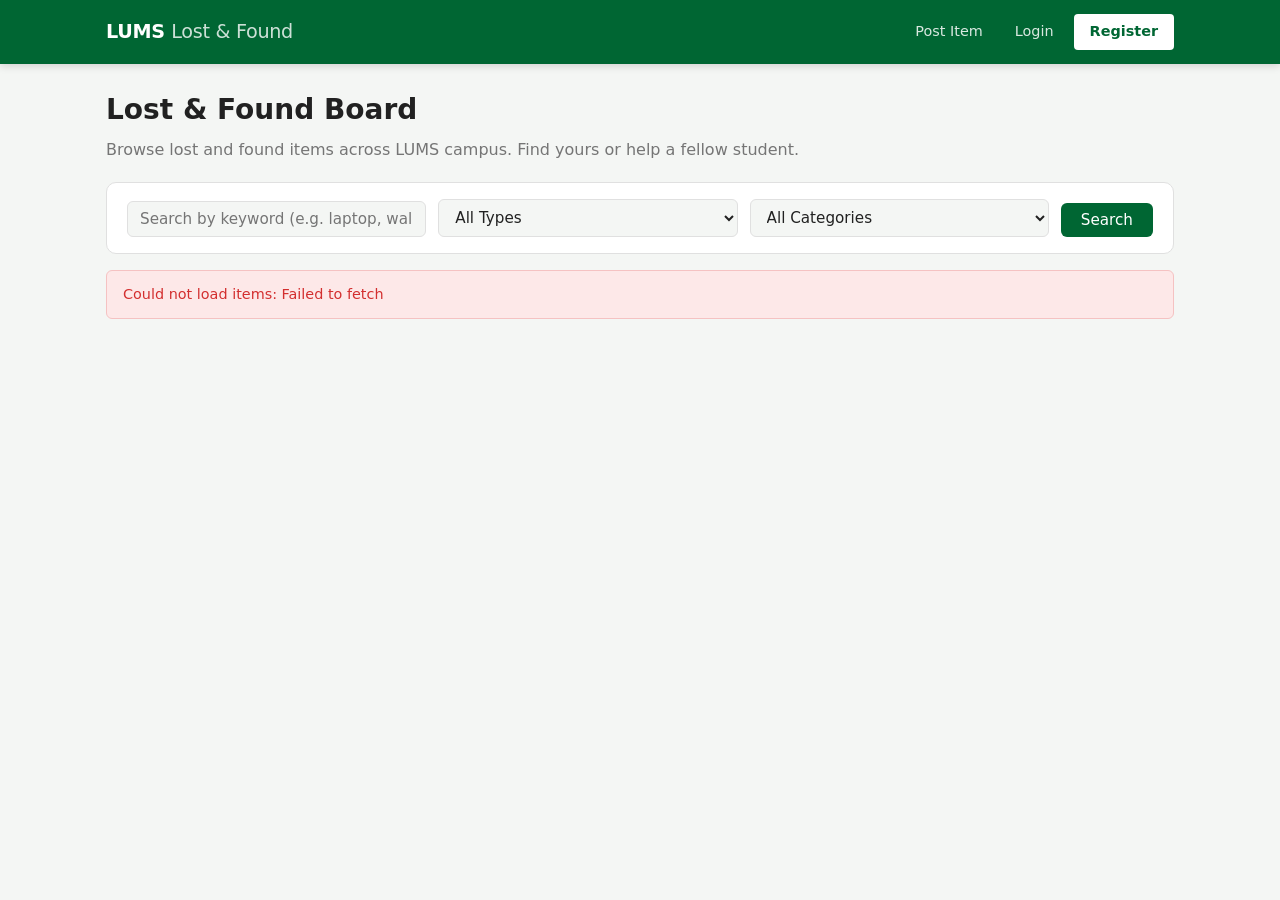
==== frontend/index.html @ d830dd13 "Phase 6: full static frontend — HTML, CSS, JavaScript - frontend/css/style.css: LUMS green theme, ca" ====
<!DOCTYPE html>
<html lang="en">
<head>
    <meta charset="UTF-8">
    <meta name="viewport" content="width=device-width, initial-scale=1.0">
    <title>LUMS Lost &amp; Found</title>
    <link rel="stylesheet" href="css/style.css">
</head>
<body>

    <!-- ── Navigation bar ──────────────────────────────────────────────────── -->
    <!-- The nav-links div is filled by auth.js updateNav() on page load       -->
    <nav class="navbar">
        <div class="container">
            <a href="index.html" class="nav-brand">LUMS <span>Lost &amp; Found</span></a>
            <div class="nav-links" id="nav-links">
                <!-- Populated by updateNav() in auth.js -->
            </div>
        </div>
    </nav>

    <!-- ── Main content ────────────────────────────────────────────────────── -->
    <main class="page-content">
        <div class="container">

            <!-- Page heading -->
            <div class="page-header">
                <h1>Lost &amp; Found Board</h1>
                <p>Browse lost and found items across LUMS campus. Find yours or help a fellow student.</p>
            </div>

            <!-- Search & filter form                                           -->
            <!-- Submitting reloads items via handleSearch() in app.js         -->
            <!-- Changing a select also triggers handleSearch() automatically  -->
            <form id="search-form" class="search-bar">

                <!-- Keyword search: searches title AND description -->
                <input
                    type="text"
                    id="search-q"
                    placeholder="Search by keyword (e.g. laptop, wallet, blue bag...)"
                    autocomplete="off"
                >

                <!-- Type filter -->
                <select id="filter-type">
                    <option value="">All Types</option>
                    <option value="lost">Lost Items</option>
                    <option value="found">Found Items</option>
                </select>

                <!-- Category filter -->
                <select id="filter-category">
                    <option value="">All Categories</option>
                    <option value="Electronics">Electronics</option>
                    <option value="ID Card">ID Card</option>
                    <option value="Keys">Keys</option>
                    <option value="Wallet">Wallet</option>
                    <option value="Bag">Bag</option>
                    <option value="Accessories">Accessories</option>
                    <option value="Clothing">Clothing</option>
                    <option value="Books">Books</option>
                    <option value="Other">Other</option>
                </select>

                <button type="submit" class="btn btn-primary">Search</button>
            </form>

            <!-- Result count ("6 items found") — set by app.js -->
            <p id="result-count" class="text-muted mt-1" style="font-size: 0.88rem;"></p>

            <!-- Items grid — populated by renderItems() in app.js -->
            <div id="items-container" class="items-grid">
                <div class="spinner"></div>
            </div>

            <!-- Pagination controls — populated by renderPagination() in app.js -->
            <div id="pagination" class="pagination"></div>

        </div>
    </main>

    <!-- Scripts must load in this order:                                       -->
    <!--   api.js   — fetch helpers (no DOM deps)                              -->
    <!--   auth.js  — getCurrentUser, updateNav, escapeHtml (uses api.js)      -->
    <!--   app.js   — page logic (uses both api.js and auth.js)                -->
    <script src="js/api.js"></script>
    <script src="js/auth.js"></script>
    <script src="js/app.js"></script>
</body>
</html>
---- frontend/css/style.css ----
/* frontend/css/style.css */
/* ─────────────────────────────────────────────────────────────────────────── */
/* Global styles for LUMS Lost & Found                                         */
/* Colour palette uses LUMS green branding throughout                          */
/* ─────────────────────────────────────────────────────────────────────────── */

/* CSS custom properties (variables) ─ change these to retheme the entire site */
:root {
    --primary:        #006633;   /* LUMS dark green — nav, buttons, links       */
    --primary-dark:   #004d26;   /* darker green — hover states                 */
    --primary-light:  #e8f5e9;   /* very light green — highlights, backgrounds  */
    --lost-color:     #c62828;   /* red — "LOST" badge                          */
    --found-color:    #2e7d32;   /* green — "FOUND" badge                       */
    --text:           #212121;   /* near-black — body text                      */
    --text-muted:     #757575;   /* gray — secondary text, dates, labels        */
    --border:         #e0e0e0;   /* light gray — card borders, dividers         */
    --bg:             #f4f6f4;   /* light green-tinted page background          */
    --card-bg:        #ffffff;   /* white — card and form backgrounds           */
    --danger:         #d32f2f;   /* red — error messages                        */
    --nav-height:     64px;      /* height of the sticky navbar                 */
}

/* ── Reset & base ──────────────────────────────────────────────────────────── */

/* border-box makes width + padding calculations intuitive:
   width: 200px WITH padding: 20px still equals 200px total width */
*, *::before, *::after {
    box-sizing: border-box;
    margin: 0;
    padding: 0;
}

body {
    font-family: 'Segoe UI', system-ui, -apple-system, sans-serif;
    background-color: var(--bg);
    color: var(--text);
    line-height: 1.6;
    min-height: 100vh;
}

a {
    color: var(--primary);
    text-decoration: none;
}
a:hover { text-decoration: underline; }

img {
    max-width: 100%;
    height: auto;
    display: block;
}

/* ── Layout ────────────────────────────────────────────────────────────────── */

/* Centers content and adds horizontal padding */
.container {
    max-width: 1100px;
    margin: 0 auto;
    padding: 0 1rem;
}

/* Push page content below the fixed navbar so it isn't hidden underneath */
.page-content {
    padding-top: calc(var(--nav-height) + 1.5rem);
    padding-bottom: 3rem;
}

/* ── Navbar ────────────────────────────────────────────────────────────────── */

/* Fixed navbar stays at the top as the user scrolls */
.navbar {
    position: fixed;
    top: 0; left: 0; right: 0;
    height: var(--nav-height);
    background-color: var(--primary);
    color: white;
    z-index: 100;                        /* above all page content */
    box-shadow: 0 2px 8px rgba(0,0,0,0.15);
}

.navbar .container {
    height: 100%;
    display: flex;
    align-items: center;
    justify-content: space-between;
}

.nav-brand {
    font-size: 1.2rem;
    font-weight: 700;
    color: white;
    letter-spacing: -0.3px;
}
.nav-brand:hover { text-decoration: none; opacity: 0.9; }
.nav-brand span  { font-weight: 300; opacity: 0.8; }

.nav-links {
    display: flex;
    align-items: center;
    gap: 0.5rem;
}

.nav-links a {
    color: rgba(255,255,255,0.85);
    padding: 0.4rem 0.75rem;
    border-radius: 4px;
    font-size: 0.9rem;
    transition: background 0.15s;
}
.nav-links a:hover {
    background: rgba(255,255,255,0.15);
    text-decoration: none;
    color: white;
}

/* White pill button inside the dark navbar */
.nav-links .btn-nav {
    background: white;
    color: var(--primary);
    font-weight: 600;
    padding: 0.4rem 1rem;
}
.nav-links .btn-nav:hover { background: var(--primary-light); }

/* ── Buttons ───────────────────────────────────────────────────────────────── */

.btn {
    display: inline-block;
    padding: 0.5rem 1.25rem;
    border-radius: 6px;
    font-size: 0.95rem;
    font-weight: 500;
    cursor: pointer;
    border: none;
    transition: background 0.15s, opacity 0.15s;
    text-align: center;
    font-family: inherit;
}
.btn:hover    { opacity: 0.9; text-decoration: none; }
.btn:disabled { opacity: 0.5; cursor: not-allowed; }

.btn-primary { background: var(--primary); color: white; }
.btn-primary:hover { background: var(--primary-dark); opacity: 1; }

.btn-outline {
    background: transparent;
    border: 2px solid var(--primary);
    color: var(--primary);
}
.btn-outline:hover { background: var(--primary-light); opacity: 1; }

.btn-sm   { padding: 0.3rem 0.75rem; font-size: 0.85rem; }
.btn-full { width: 100%; }

/* ── Badges (Lost / Found / status) ───────────────────────────────────────── */

/* Pill-shaped labels for item type and status */
.badge {
    display: inline-block;
    padding: 0.2rem 0.65rem;
    border-radius: 999px;           /* fully round ends = pill shape */
    font-size: 0.75rem;
    font-weight: 700;
    text-transform: uppercase;
    letter-spacing: 0.5px;
}

.badge-lost     { background: #fde8e8; color: var(--lost-color); }
.badge-found    { background: #e8f5e9; color: var(--found-color); }
.badge-open     { background: #e3f2fd; color: #1565c0; }
.badge-resolved { background: #f5f5f5; color: #616161; }

/* ── Item cards ────────────────────────────────────────────────────────────── */

.card {
    background: var(--card-bg);
    border: 1px solid var(--border);
    border-radius: 10px;
    overflow: hidden;                /* so card-img corners are clipped by the card */
    transition: box-shadow 0.2s, transform 0.2s;
}
.card:hover {
    box-shadow: 0 4px 20px rgba(0,0,0,0.10);
    transform: translateY(-2px);     /* subtle lift on hover */
}

/* Photo when the item has one */
.card-img {
    width: 100%;
    height: 180px;
    object-fit: cover;               /* crop to fill without distortion */
}

/* Placeholder shown when the item has no photo */
.card-no-img {
    width: 100%;
    height: 180px;
    background: var(--primary-light);
    display: flex;
    align-items: center;
    justify-content: center;
    color: var(--primary);
    font-size: 3rem;
    font-weight: 200;
    letter-spacing: 2px;
    opacity: 0.7;
}

.card-body   { padding: 1rem; }
.card-footer {
    padding: 0.75rem 1rem;
    border-top: 1px solid var(--border);
    display: flex;
    align-items: center;
    justify-content: space-between;
}

/* Card title: bold, clamped to 2 lines so all cards stay the same height */
.card-title {
    font-size: 1rem;
    font-weight: 600;
    margin: 0.4rem 0 0.5rem;
    display: -webkit-box;
    -webkit-line-clamp: 2;
    -webkit-box-orient: vertical;
    overflow: hidden;
}

.card-meta { font-size: 0.82rem; color: var(--text-muted); margin-bottom: 0.2rem; }

/* ── Items grid ────────────────────────────────────────────────────────────── */

/* auto-fill: creates as many columns as fit; minmax(260px, 1fr): each is at least 260px */
.items-grid {
    display: grid;
    grid-template-columns: repeat(auto-fill, minmax(260px, 1fr));
    gap: 1.25rem;
    margin-top: 1rem;
}

/* ── Search & filter bar ───────────────────────────────────────────────────── */

.search-bar {
    background: var(--card-bg);
    border: 1px solid var(--border);
    border-radius: 10px;
    padding: 1rem 1.25rem;
    display: flex;
    flex-wrap: wrap;                  /* wraps onto next line on small screens */
    gap: 0.75rem;
    align-items: flex-end;
}

.search-bar input,
.search-bar select {
    flex: 1;
    min-width: 160px;
    padding: 0.5rem 0.75rem;
    border: 1px solid var(--border);
    border-radius: 6px;
    font-size: 0.95rem;
    background: var(--bg);
    color: var(--text);
    font-family: inherit;
}
.search-bar input:focus,
.search-bar select:focus {
    outline: none;
    border-color: var(--primary);
    background: white;
}

/* ── Page header ───────────────────────────────────────────────────────────── */

.page-header           { margin-bottom: 1.25rem; }
.page-header h1        { font-size: 1.75rem; font-weight: 700; }
.page-header p         { color: var(--text-muted); margin-top: 0.25rem; }

/* ── Pagination ────────────────────────────────────────────────────────────── */

.pagination {
    display: flex;
    align-items: center;
    justify-content: center;
    gap: 1rem;
    margin-top: 2rem;
}
.pagination span { font-size: 0.9rem; color: var(--text-muted); }

/* ── Forms ─────────────────────────────────────────────────────────────────── */

.form-card {
    background: var(--card-bg);
    border: 1px solid var(--border);
    border-radius: 12px;
    padding: 2rem;
    max-width: 560px;
    margin: 0 auto;
}
.form-card h1    { font-size: 1.5rem; margin-bottom: 0.25rem; }
.form-card .subtitle { color: var(--text-muted); margin-bottom: 1.5rem; font-size: 0.9rem; }

.form-group { margin-bottom: 1.1rem; }

.form-group label {
    display: block;
    font-size: 0.875rem;
    font-weight: 600;
    margin-bottom: 0.35rem;
}

.form-group .hint { font-size: 0.78rem; color: var(--text-muted); margin-top: 0.25rem; }

.form-group input,
.form-group select,
.form-group textarea {
    width: 100%;
    padding: 0.55rem 0.75rem;
    border: 1px solid var(--border);
    border-radius: 6px;
    font-size: 0.95rem;
    font-family: inherit;
    color: var(--text);
    background: white;
    transition: border-color 0.15s, box-shadow 0.15s;
}
.form-group input:focus,
.form-group select:focus,
.form-group textarea:focus {
    outline: none;
    border-color: var(--primary);
    box-shadow: 0 0 0 3px rgba(0,102,51,0.08);
}

.form-group textarea { resize: vertical; min-height: 90px; }

/* ── Lost / Found radio toggle ─────────────────────────────────────────────── */

/* We hide the actual radio button and style the <label> as a card instead */
.type-toggle { display: flex; gap: 0.75rem; }
.type-toggle input[type="radio"] { display: none; }
.type-toggle label {
    flex: 1;
    text-align: center;
    padding: 0.6rem;
    border: 2px solid var(--border);
    border-radius: 8px;
    cursor: pointer;
    font-weight: 600;
    font-size: 0.95rem;
    transition: all 0.15s;
    user-select: none;
}
/* Highlight label when the matching radio is checked */
.type-toggle input[value="lost"]:checked  + label { border-color: var(--lost-color);  background: #fde8e8; color: var(--lost-color);  }
.type-toggle input[value="found"]:checked + label { border-color: var(--found-color); background: #e8f5e9; color: var(--found-color); }

/* ── Item detail page ──────────────────────────────────────────────────────── */

/* Two-column layout: photo left, info right */
.item-detail {
    display: grid;
    grid-template-columns: 1fr 1fr;
    gap: 2rem;
    align-items: start;
    margin-top: 1rem;
}

.item-detail-img {
    width: 100%;
    border-radius: 10px;
    border: 1px solid var(--border);
    object-fit: cover;
    max-height: 420px;
}

.item-detail-no-img {
    width: 100%;
    height: 280px;
    background: var(--primary-light);
    border-radius: 10px;
    display: flex;
    align-items: center;
    justify-content: center;
    color: var(--primary);
    font-size: 4rem;
    font-weight: 200;
    opacity: 0.6;
}

.item-detail-info h1 { font-size: 1.5rem; margin: 0.5rem 0 1rem; }

/* Each row in the item info section: label + value side by side */
.detail-row        { display: flex; gap: 0.5rem; margin-bottom: 0.65rem; font-size: 0.9rem; }
.detail-label      { font-weight: 600; color: var(--text-muted); min-width: 110px; }
.detail-value      { color: var(--text); }

/* ── Messages ──────────────────────────────────────────────────────────────── */

.messages-section {
    background: var(--card-bg);
    border: 1px solid var(--border);
    border-radius: 10px;
    padding: 1.5rem;
    margin-top: 2rem;
}

.messages-section h2 {
    font-size: 1.1rem;
    margin-bottom: 1rem;
    padding-bottom: 0.75rem;
    border-bottom: 1px solid var(--border);
}

.message-item {
    padding: 0.75rem 0;
    border-bottom: 1px solid var(--border);
}
.message-item:last-child { border-bottom: none; }

.message-header {
    display: flex;
    justify-content: space-between;
    margin-bottom: 0.3rem;
}

.message-sender { font-weight: 600; font-size: 0.9rem; }
.message-time   { font-size: 0.8rem; color: var(--text-muted); }
.message-body   { font-size: 0.9rem; line-height: 1.5; }

.message-form {
    margin-top: 1.25rem;
    padding-top: 1.25rem;
    border-top: 1px solid var(--border);
}
.message-form h3 { font-size: 0.95rem; margin-bottom: 0.75rem; }

/* ── Alerts ────────────────────────────────────────────────────────────────── */

.alert {
    padding: 0.75rem 1rem;
    border-radius: 6px;
    margin-bottom: 1rem;
    font-size: 0.9rem;
}
.alert-error   { background: #fde8e8; color: var(--danger);  border: 1px solid #f5c2c2; }
.alert-success { background: #e8f5e9; color: #1b5e20;        border: 1px solid #c8e6c9; }
.alert-info    { background: #e3f2fd; color: #0d47a1;        border: 1px solid #bbdefb; }

/* ── Empty state ───────────────────────────────────────────────────────────── */

.empty-state {
    text-align: center;
    padding: 3rem 1rem;
    color: var(--text-muted);
}
.empty-state h3 { color: var(--text); margin-bottom: 0.5rem; }

/* ── Loading spinner ───────────────────────────────────────────────────────── */

/* CSS-only spinner using a rotating border */
.spinner {
    display: flex;
    justify-content: center;
    padding: 3rem;
}
.spinner::after {
    content: '';
    width: 36px;
    height: 36px;
    border: 4px solid var(--border);
    border-top-color: var(--primary);   /* only the top arc is coloured = spinning effect */
    border-radius: 50%;
    animation: spin 0.7s linear infinite;
}
@keyframes spin { to { transform: rotate(360deg); } }

/* ── Utility classes ───────────────────────────────────────────────────────── */

.text-muted  { color: var(--text-muted); }
.text-center { text-align: center; }
.mt-1 { margin-top: 0.5rem; }
.mt-2 { margin-top: 1rem; }
.mt-3 { margin-top: 1.5rem; }
.hidden { display: none !important; }  /* !important so JS .classList.add("hidden") always wins */

/* ── Responsive ────────────────────────────────────────────────────────────── */

@media (max-width: 768px) {
    /* Stack item detail photo above info on small screens */
    .item-detail { grid-template-columns: 1fr; }

    /* Stack search bar inputs vertically on small screens */
    .search-bar { flex-direction: column; }
    .search-bar input, .search-bar select { min-width: 100%; }

    /* Hide secondary nav links on mobile to save space */
    .nav-links a:not(.btn-nav) { display: none; }
}
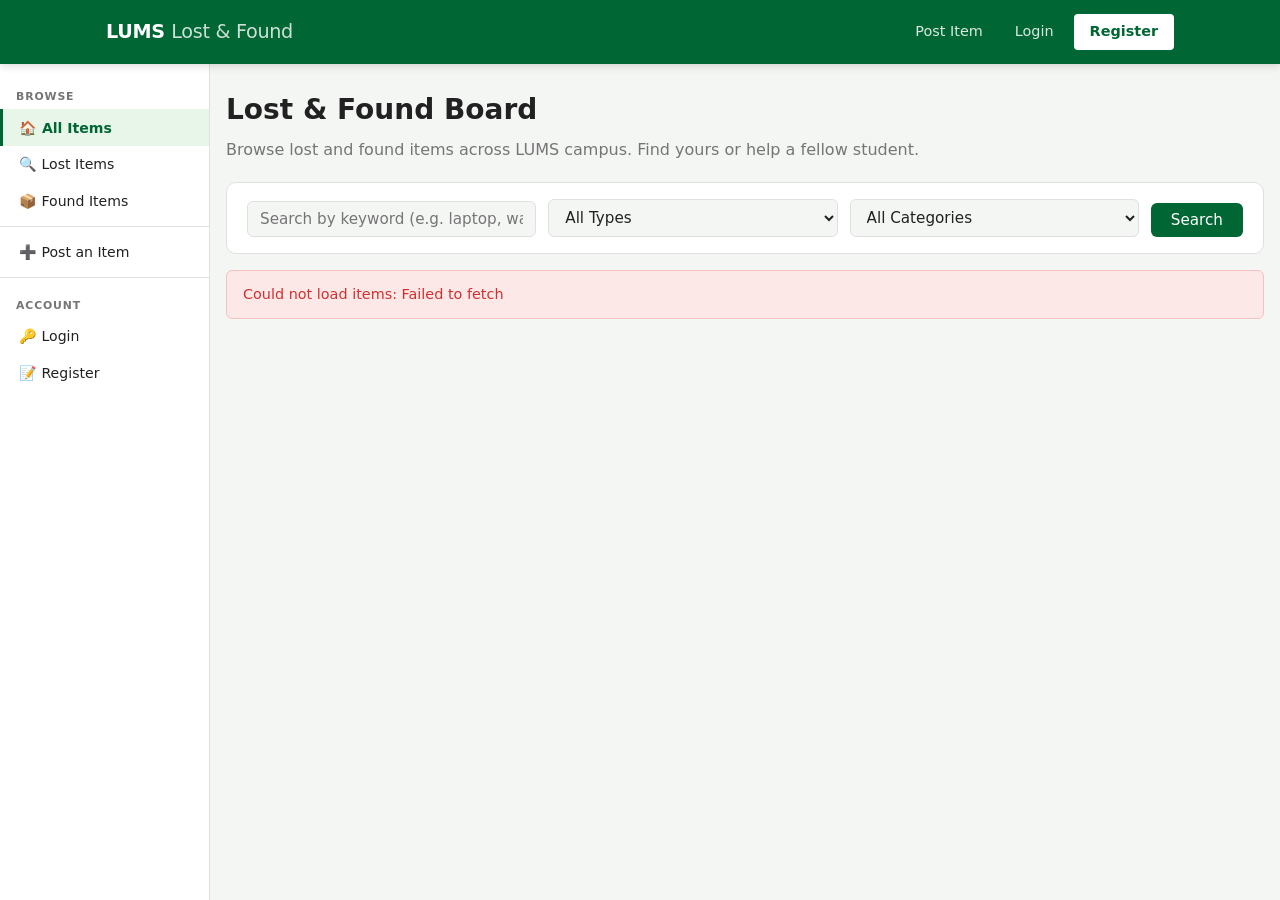
==== commit 5002543d: "Add sidebar navigation and breadcrumbs - Persistent left sidebar on all main pages with Browse / Pos" ====
--- a/frontend/index.html
+++ b/frontend/index.html
@@ -6,18 +6,23 @@
     <title>LUMS Lost &amp; Found</title>
     <link rel="stylesheet" href="css/style.css">
 </head>
-<body>
+<body class="has-sidebar">
 
     <!-- ── Navigation bar ──────────────────────────────────────────────────── -->
-    <!-- The nav-links div is filled by auth.js updateNav() on page load       -->
     <nav class="navbar">
         <div class="container">
+            <!-- Hamburger button: only visible on mobile, toggles the sidebar -->
+            <button class="sidebar-toggle" onclick="toggleSidebar()" aria-label="Open menu">&#9776;</button>
             <a href="index.html" class="nav-brand">LUMS <span>Lost &amp; Found</span></a>
-            <div class="nav-links" id="nav-links">
-                <!-- Populated by updateNav() in auth.js -->
-            </div>
+            <div class="nav-links" id="nav-links"></div>
         </div>
     </nav>
+
+    <!-- ── Sidebar ──────────────────────────────────────────────────────────── -->
+    <!-- Filled by updateSidebar() in auth.js, called from updateNav()         -->
+    <aside class="sidebar" id="sidebar">
+        <nav id="sidebar-nav"></nav>
+    </aside>
 
     <!-- ── Main content ────────────────────────────────────────────────────── -->
     <main class="page-content">
@@ -87,5 +92,20 @@
     <script src="js/api.js"></script>
     <script src="js/auth.js"></script>
     <script src="js/app.js"></script>
+    <script>
+        // Toggle sidebar open/closed on mobile (class on body triggers the CSS)
+        function toggleSidebar() {
+            document.body.classList.toggle("sidebar-open");
+        }
+        // Clicking the dim overlay (the ::after pseudo-element) closes the sidebar
+        document.addEventListener("click", function(e) {
+            if (document.body.classList.contains("sidebar-open")) {
+                const sidebar = document.getElementById("sidebar");
+                if (!sidebar.contains(e.target) && !e.target.closest(".sidebar-toggle")) {
+                    document.body.classList.remove("sidebar-open");
+                }
+            }
+        });
+    </script>
 </body>
 </html>
--- a/frontend/css/style.css
+++ b/frontend/css/style.css
@@ -484,6 +484,130 @@
 .mt-3 { margin-top: 1.5rem; }
 .hidden { display: none !important; }  /* !important so JS .classList.add("hidden") always wins */
 
+/* ── Sidebar ────────────────────────────────────────────────────────────────── */
+
+/* Fixed left panel — sits below the navbar, full viewport height */
+.sidebar {
+    position: fixed;
+    top: var(--nav-height);
+    left: 0;
+    width: 210px;
+    height: calc(100vh - var(--nav-height));
+    background: var(--card-bg);
+    border-right: 1px solid var(--border);
+    overflow-y: auto;
+    z-index: 50;
+    padding: 0.75rem 0;
+}
+
+/* Small uppercase section heading inside sidebar (e.g. "Browse", "Account") */
+.sidebar-section-label {
+    font-size: 0.68rem;
+    font-weight: 700;
+    text-transform: uppercase;
+    letter-spacing: 0.08em;
+    color: var(--text-muted);
+    padding: 0.75rem 1rem 0.25rem;
+}
+
+/* Each navigation link in the sidebar */
+.sidebar-link {
+    display: flex;
+    align-items: center;
+    gap: 0.55rem;
+    padding: 0.45rem 1rem;
+    color: var(--text);
+    font-size: 0.88rem;
+    transition: background 0.15s, color 0.15s;
+    border-left: 3px solid transparent;  /* space reserved for the active indicator */
+    text-decoration: none;
+}
+.sidebar-link:hover {
+    background: var(--primary-light);
+    color: var(--primary);
+    text-decoration: none;
+}
+
+/* Active page link — green left border + green text + tinted background */
+.sidebar-link.active {
+    background: var(--primary-light);
+    color: var(--primary);
+    border-left-color: var(--primary);
+    font-weight: 600;
+}
+
+/* Thin horizontal rule between sidebar sections */
+.sidebar-divider {
+    border: none;
+    border-top: 1px solid var(--border);
+    margin: 0.4rem 0;
+}
+
+/* When a page has a sidebar, push the main content to the right */
+.has-sidebar .page-content {
+    margin-left: 210px;
+}
+
+/* Hamburger button shown only on mobile — toggles the sidebar overlay */
+.sidebar-toggle {
+    display: none;             /* hidden on desktop */
+    background: none;
+    border: none;
+    color: white;
+    font-size: 1.4rem;
+    cursor: pointer;
+    padding: 0.25rem 0.5rem;
+    margin-right: 0.5rem;
+    line-height: 1;
+}
+
+/* ── Breadcrumb ──────────────────────────────────────────────────────────────── */
+
+/* Navigation trail shown below the navbar on detail pages */
+.breadcrumb {
+    display: flex;
+    align-items: center;
+    gap: 0.4rem;
+    font-size: 0.83rem;
+    color: var(--text-muted);
+    margin-bottom: 1rem;
+    flex-wrap: wrap;
+}
+.breadcrumb a {
+    color: var(--primary);
+}
+.breadcrumb a:hover { text-decoration: underline; }
+
+/* The › separator between crumbs */
+.breadcrumb-sep {
+    color: var(--border);
+    font-size: 1rem;
+    line-height: 1;
+}
+
+/* ── Back button ─────────────────────────────────────────────────────────────── */
+
+/* More visible alternative to a plain text link */
+.btn-back {
+    display: inline-flex;
+    align-items: center;
+    gap: 0.35rem;
+    padding: 0.35rem 0.85rem;
+    border: 1px solid var(--border);
+    border-radius: 6px;
+    background: white;
+    color: var(--text);
+    font-size: 0.85rem;
+    margin-bottom: 1rem;
+    transition: background 0.15s, border-color 0.15s;
+}
+.btn-back:hover {
+    background: var(--primary-light);
+    border-color: var(--primary);
+    color: var(--primary);
+    text-decoration: none;
+}
+
 /* ── Responsive ────────────────────────────────────────────────────────────── */
 
 @media (max-width: 768px) {
@@ -494,6 +618,32 @@
     .search-bar { flex-direction: column; }
     .search-bar input, .search-bar select { min-width: 100%; }
 
-    /* Hide secondary nav links on mobile to save space */
+    /* Hide secondary nav links on mobile to save space (sidebar covers those) */
     .nav-links a:not(.btn-nav) { display: none; }
-}
+
+    /* On mobile the sidebar is hidden by default */
+    .sidebar {
+        display: none;
+        width: 240px;
+        z-index: 200;
+        box-shadow: 4px 0 16px rgba(0,0,0,0.12);
+    }
+
+    /* When body has sidebar-open class the sidebar slides in as an overlay */
+    body.sidebar-open .sidebar { display: block; }
+
+    /* Dim overlay behind the open sidebar */
+    body.sidebar-open::after {
+        content: '';
+        position: fixed;
+        inset: 0;
+        background: rgba(0,0,0,0.35);
+        z-index: 150;
+    }
+
+    /* Remove the content margin on mobile — sidebar is an overlay, not inline */
+    .has-sidebar .page-content { margin-left: 0; }
+
+    /* Show the hamburger button on mobile */
+    .sidebar-toggle { display: flex; align-items: center; }
+}
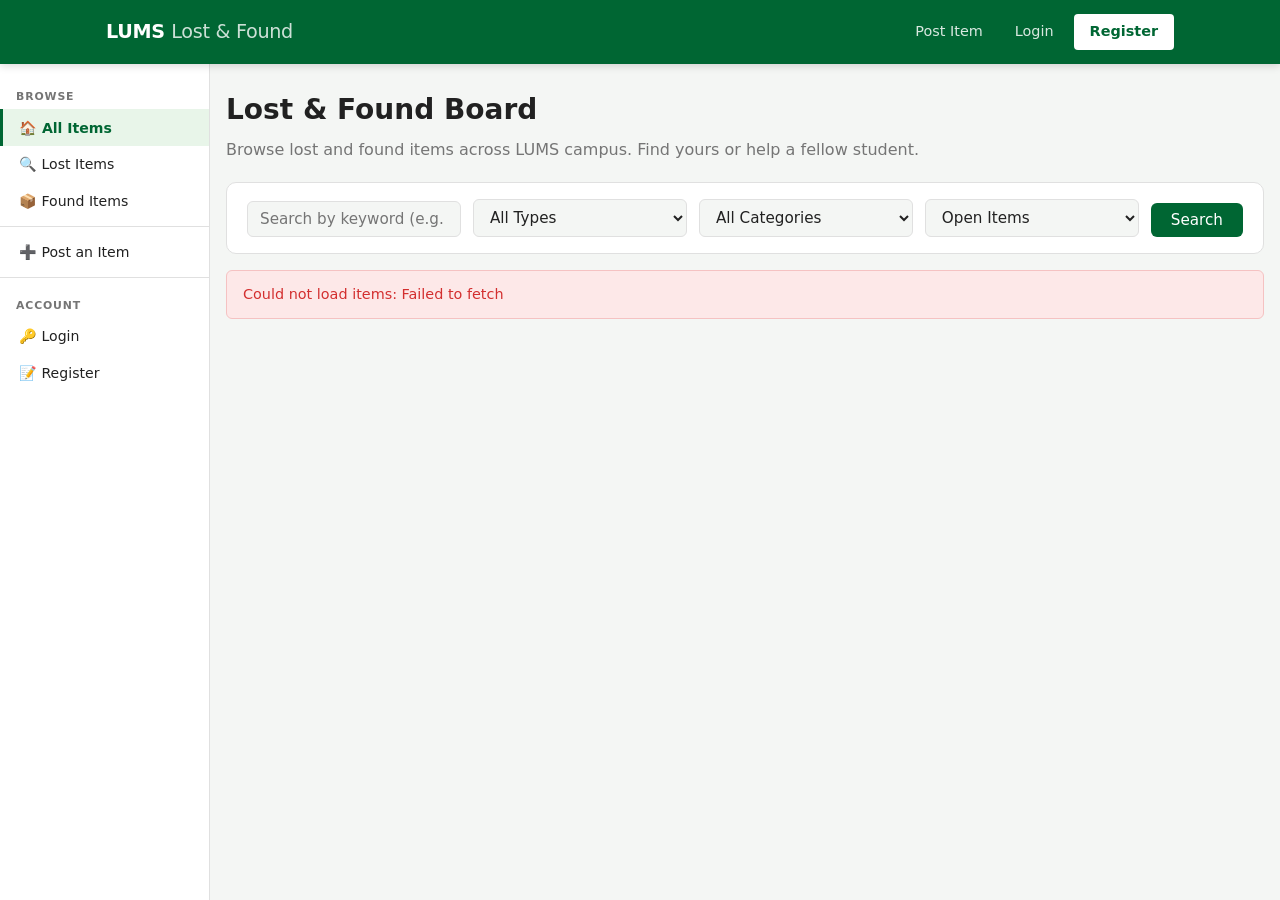
==== commit 9def228f: "Fix: resolved items visible again via Status filter dropdown" ====
--- a/frontend/index.html
+++ b/frontend/index.html
@@ -68,6 +68,13 @@
                     <option value="Other">Other</option>
                 </select>
 
+                <!-- Status filter — "open" by default, can switch to resolved or all -->
+                <select id="filter-status">
+                    <option value="open">Open Items</option>
+                    <option value="resolved">Resolved</option>
+                    <option value="">All Items</option>
+                </select>
+
                 <button type="submit" class="btn btn-primary">Search</button>
             </form>
 
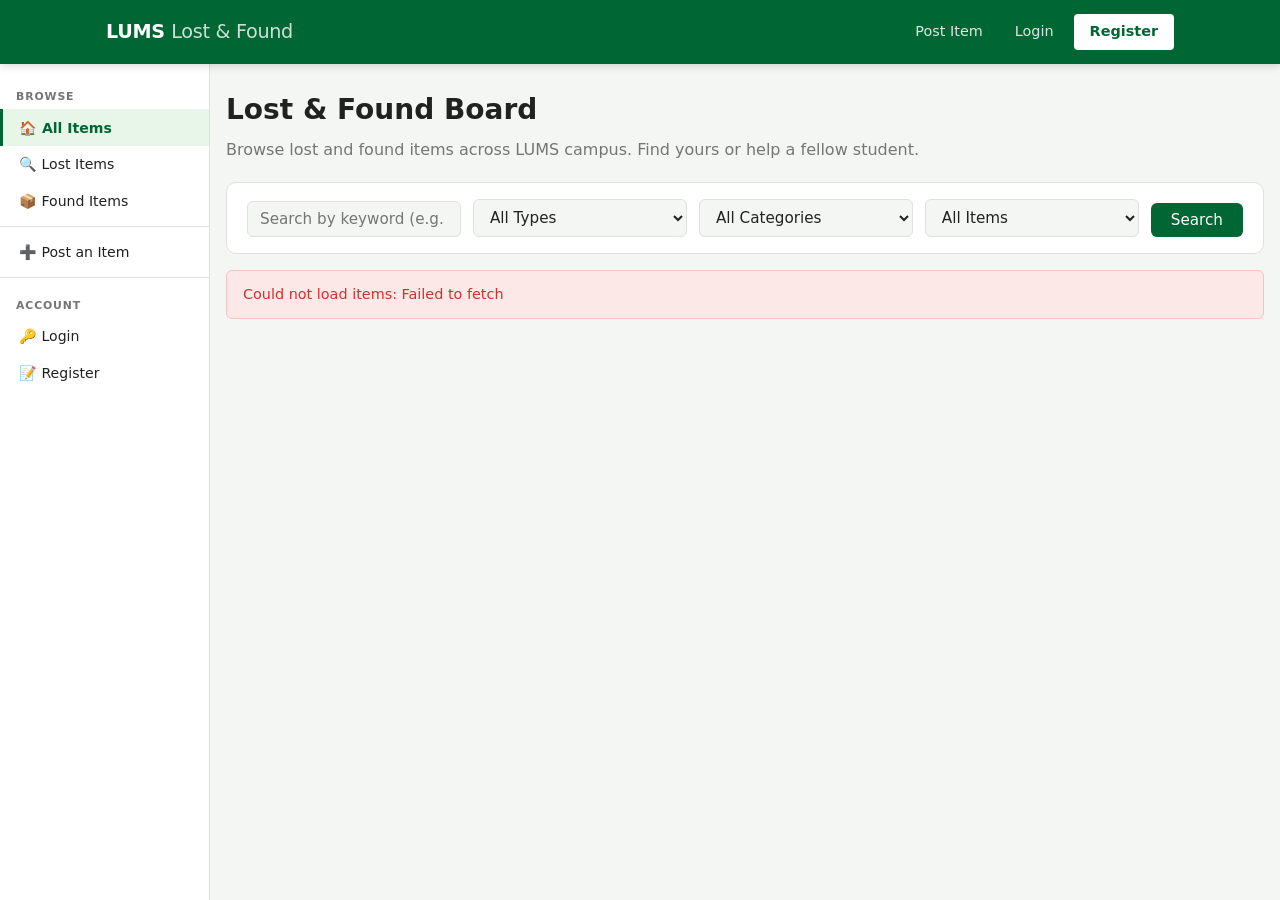
==== commit 77e53536: "Fix: default status filter to All Items so resolved items are visible" ====
--- a/frontend/index.html
+++ b/frontend/index.html
@@ -68,11 +68,11 @@
                     <option value="Other">Other</option>
                 </select>
 
-                <!-- Status filter — "open" by default, can switch to resolved or all -->
+                <!-- Status filter — "All Items" by default so nothing is hidden -->
                 <select id="filter-status">
-                    <option value="open">Open Items</option>
-                    <option value="resolved">Resolved</option>
                     <option value="">All Items</option>
+                    <option value="open">Open Only</option>
+                    <option value="resolved">Resolved Only</option>
                 </select>
 
                 <button type="submit" class="btn btn-primary">Search</button>
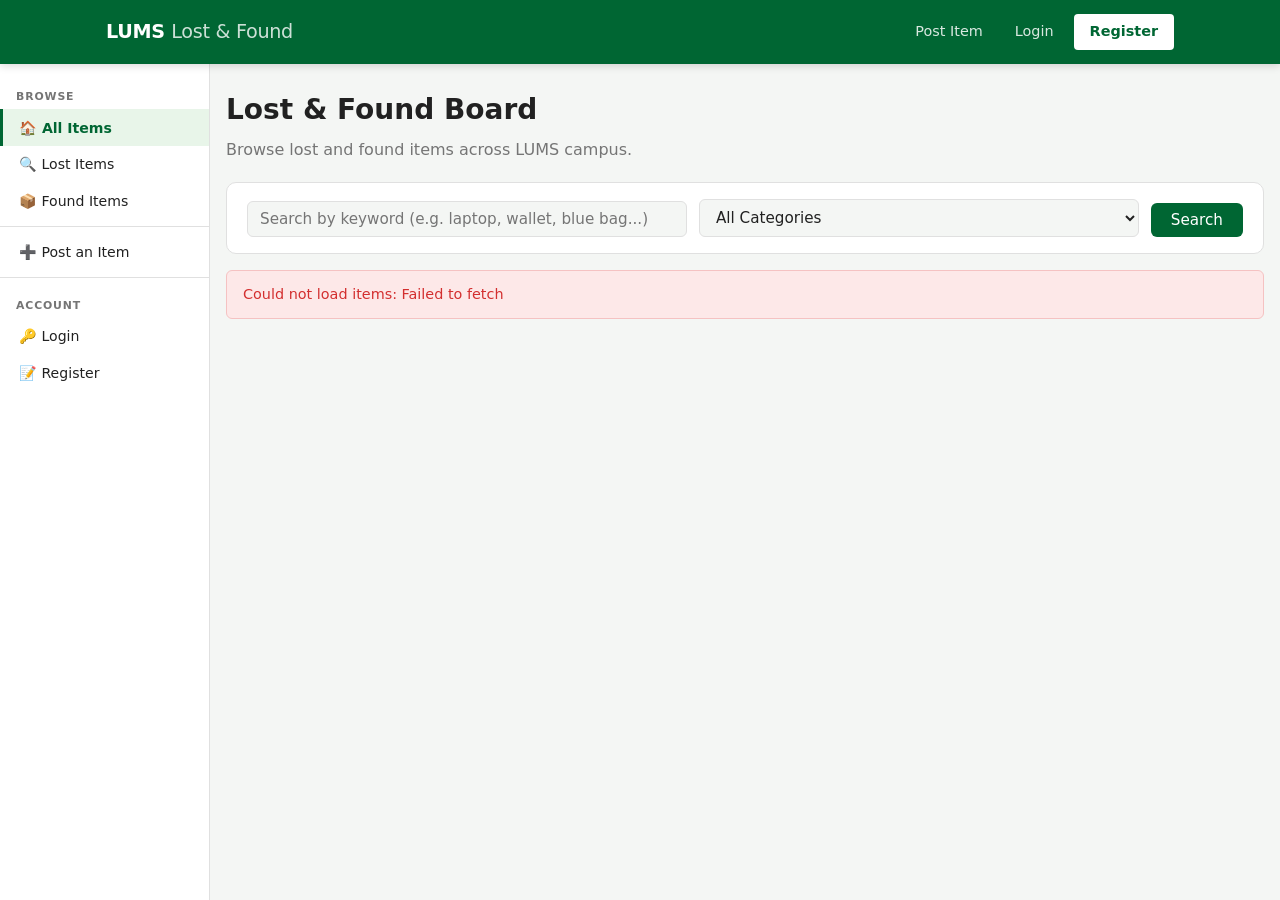
==== commit 726b486e: "Redesign Lost/Found sections: badge and section based on actual item state" ====
--- a/frontend/index.html
+++ b/frontend/index.html
@@ -11,7 +11,6 @@
     <!-- ── Navigation bar ──────────────────────────────────────────────────── -->
     <nav class="navbar">
         <div class="container">
-            <!-- Hamburger button: only visible on mobile, toggles the sidebar -->
             <button class="sidebar-toggle" onclick="toggleSidebar()" aria-label="Open menu">&#9776;</button>
             <a href="index.html" class="nav-brand">LUMS <span>Lost &amp; Found</span></a>
             <div class="nav-links" id="nav-links"></div>
@@ -19,27 +18,24 @@
     </nav>
 
     <!-- ── Sidebar ──────────────────────────────────────────────────────────── -->
-    <!-- Filled by updateSidebar() in auth.js, called from updateNav()         -->
     <aside class="sidebar" id="sidebar">
         <nav id="sidebar-nav"></nav>
     </aside>
 
-    <!-- ── Main content ────────────────────────────────────────────────────── -->
+    <!-- ── Main content ─────────────────────────────────────────────────────── -->
     <main class="page-content">
         <div class="container">
 
-            <!-- Page heading -->
+            <!-- Heading — updated by renderItems() based on the active section -->
             <div class="page-header">
-                <h1>Lost &amp; Found Board</h1>
-                <p>Browse lost and found items across LUMS campus. Find yours or help a fellow student.</p>
+                <h1 id="page-heading">Lost &amp; Found Board</h1>
+                <p id="page-subtitle">Browse lost and found items across LUMS campus.</p>
             </div>
 
-            <!-- Search & filter form                                           -->
-            <!-- Submitting reloads items via handleSearch() in app.js         -->
-            <!-- Changing a select also triggers handleSearch() automatically  -->
+            <!-- Search bar — keyword + category only.
+                 Section (Lost / Found / All) is handled by the sidebar links. -->
             <form id="search-form" class="search-bar">
 
-                <!-- Keyword search: searches title AND description -->
                 <input
                     type="text"
                     id="search-q"
@@ -47,14 +43,6 @@
                     autocomplete="off"
                 >
 
-                <!-- Type filter -->
-                <select id="filter-type">
-                    <option value="">All Types</option>
-                    <option value="lost">Lost Items</option>
-                    <option value="found">Found Items</option>
-                </select>
-
-                <!-- Category filter -->
                 <select id="filter-category">
                     <option value="">All Categories</option>
                     <option value="Electronics">Electronics</option>
@@ -68,43 +56,25 @@
                     <option value="Other">Other</option>
                 </select>
 
-                <!-- Status filter — "All Items" by default so nothing is hidden -->
-                <select id="filter-status">
-                    <option value="">All Items</option>
-                    <option value="open">Open Only</option>
-                    <option value="resolved">Resolved Only</option>
-                </select>
-
                 <button type="submit" class="btn btn-primary">Search</button>
             </form>
 
-            <!-- Result count ("6 items found") — set by app.js -->
             <p id="result-count" class="text-muted mt-1" style="font-size: 0.88rem;"></p>
 
-            <!-- Items grid — populated by renderItems() in app.js -->
             <div id="items-container" class="items-grid">
                 <div class="spinner"></div>
             </div>
 
-            <!-- Pagination controls — populated by renderPagination() in app.js -->
             <div id="pagination" class="pagination"></div>
 
         </div>
     </main>
 
-    <!-- Scripts must load in this order:                                       -->
-    <!--   api.js   — fetch helpers (no DOM deps)                              -->
-    <!--   auth.js  — getCurrentUser, updateNav, escapeHtml (uses api.js)      -->
-    <!--   app.js   — page logic (uses both api.js and auth.js)                -->
     <script src="js/api.js"></script>
     <script src="js/auth.js"></script>
     <script src="js/app.js"></script>
     <script>
-        // Toggle sidebar open/closed on mobile (class on body triggers the CSS)
-        function toggleSidebar() {
-            document.body.classList.toggle("sidebar-open");
-        }
-        // Clicking the dim overlay (the ::after pseudo-element) closes the sidebar
+        function toggleSidebar() { document.body.classList.toggle("sidebar-open"); }
         document.addEventListener("click", function(e) {
             if (document.body.classList.contains("sidebar-open")) {
                 const sidebar = document.getElementById("sidebar");
--- a/frontend/css/style.css
+++ b/frontend/css/style.css
@@ -484,6 +484,18 @@
 .mt-3 { margin-top: 1.5rem; }
 .hidden { display: none !important; }  /* !important so JS .classList.add("hidden") always wins */
 
+/* ── Resolved card visual treatment ─────────────────────────────────────────── */
+
+/* Resolved cards are slightly dimmed so open items catch the eye first */
+.card-resolved {
+    opacity: 0.72;
+}
+/* Greyscale the photo slightly to reinforce "closed" state */
+.card-resolved .card-img,
+.card-resolved .card-no-img {
+    filter: grayscale(25%);
+}
+
 /* ── Sidebar ────────────────────────────────────────────────────────────────── */
 
 /* Fixed left panel — sits below the navbar, full viewport height */
